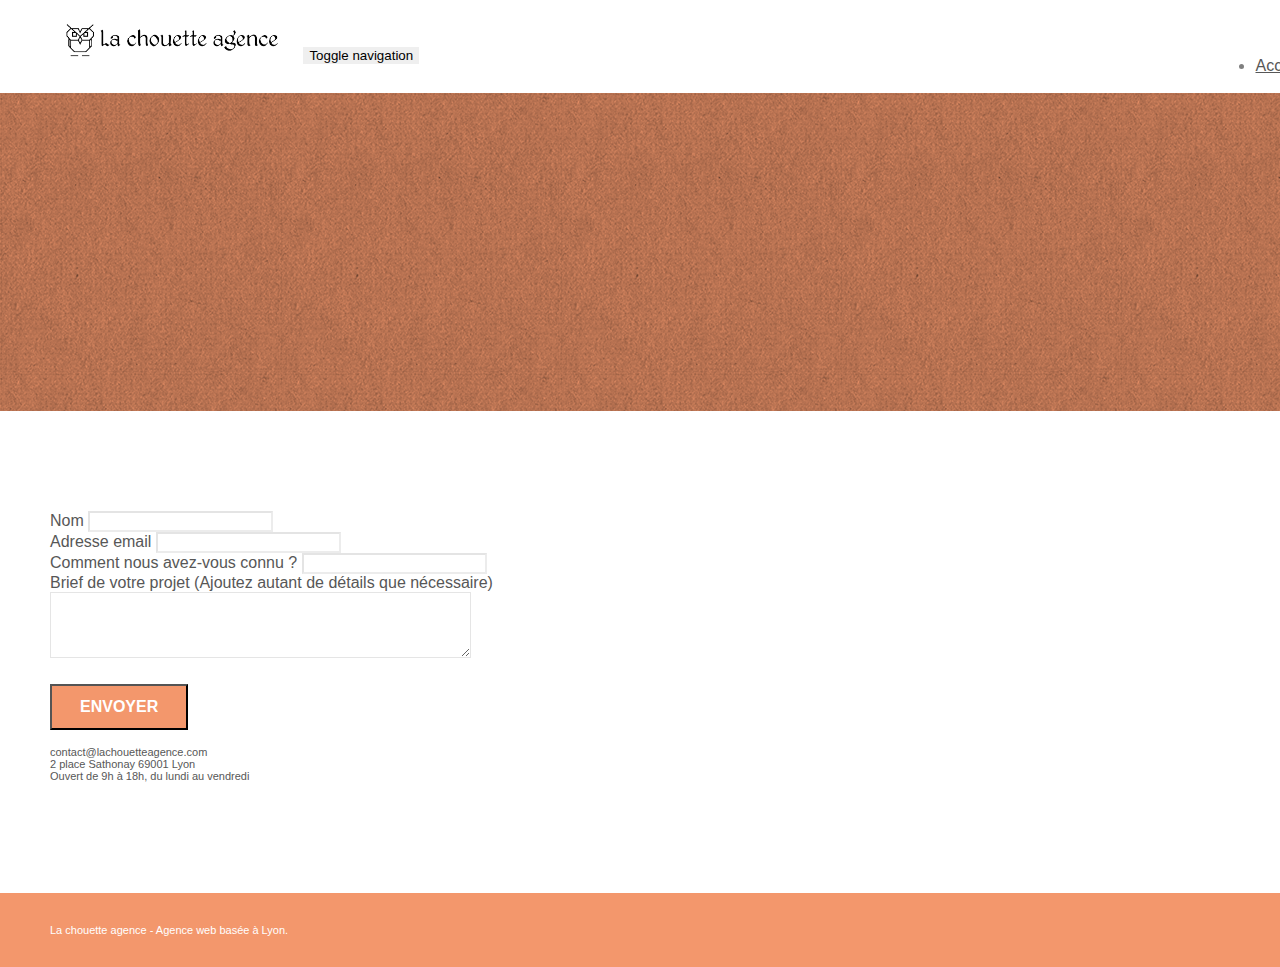
==== Contact.html @ 137f2794 "modif page 2 et index" ====
<!doctype html>
<html lang="Default">
	<head>
		<meta charset="utf-8">
		<meta name="keywords" content="">
		<meta name="description" content="">
		<meta name="viewport" content="width=device-width, initial-scale=1.0, viewport-fit=cover">
		<link rel="shortcut icon" type="image/png" href="favicon.jpg">
		
		<link rel="stylesheet" type="text/css" href="./css/bootstrap.min.css">
		<link rel="stylesheet" type="text/css" href="style.css">
		<link rel="stylesheet" type="text/css" href="./css/font-awesome.min.css">
		<link rel="stylesheet" type="text/css" href="./css/et-line.min.css">
		
		<title>Contact</title>

	</head>

	<body>
		
		<header class="bloc bgc-white l-bloc " id="bloc-0">
			<div class="container bloc-sm">
				<nav class="navbar row">
					<div class="navbar-header">
						<a class="navbar-brand" href="index.html"><img src="img/la-chouette-agence.png" alt="atlanta web design logo" height="40" /></a>
						<button id="nav-toggle" type="button" class="ui-navbar-toggle navbar-toggle" data-toggle="collapse" data-target=".navbar-1">
							<span class="sr-only">Toggle navigation</span><span class="icon-bar"></span><span class="icon-bar"></span><span class="icon-bar"></span>
						</button>
					</div>
					<div class="collapse navbar-collapse navbar-1 special-dropdown-nav">
						<ul class="site-navigation nav navbar-nav">
							<li>
								<a href="index.html">Accueil</a>
							</li>						
							<li>
								<a href="Contact.html">Contact &gt;</a>
							</li>
						</ul>
					</div>
				</nav>
			</div>
		</header>

		<main class="page-container">	
			
			<div class="bloc bg-dots-bg bg-repeat bgc-atomic-tangerine d-bloc bloc-bg-texture texture-paper" id="bloc-6">
				<div class="container bloc-lg">
					<div class="row">
						<div class="col-sm-12">
							<h1 class="text-center hero-bloc-text tc-white">
								Parlons web design !
							</h1>
							<p class="text-center mg-lg tc-white tight-width-whitespace">
								Nous sommes ravis que vous souhaitiez collaborer avec notre agence.<br>
								Parlez-nous de votre projet en complétant le formulaire ci-dessous.
							</p>
						</div>
					</div>
				</div>
			</div>
			
			<div class="bloc bgc-white l-bloc" id="bloc-7">
				<div class="container bloc-lg">
					<div class="row">
						<div class="col-sm-6">
							<form id="form_1" novalidate success-msg="Your message has been sent." fail-msg="Sorry it seems that our mail server is not responding, Sorry for the inconvenience!">
								<div class="form-group">
									<label>
										Nom
									</label>
									<input id="name" class="form-control" required />
								</div>
								<div class="form-group">
									<label>
										Adresse email
									</label>
									<input id="email" class="form-control" type="email" required />
								</div>
								<div class="form-group">
									<label>
										Comment nous avez-vous connu ?
									</label>
									<input class="form-control" type="email" required id="input_504" />
								</div>
								<div class="form-group">
									<label>
										Brief de votre projet (Ajoutez autant de détails que nécessaire)<br>
									</label><textarea id="message" class="form-control" rows="4" cols="50" required></textarea>
								</div> 
								<button class="bloc-button btn btn-lg btn-block cta-hero btn-atomic-tangerine" type="submit">
									Envoyer
								</button>
							</form>
						</div>
						<div class="col-sm-6">
							<p>
								contact@lachouetteagence.com<br>2 place Sathonay 69001 Lyon<br>Ouvert de 9h à 18h, du lundi au vendredi<br>
							</p>
						</div>
					</div>
				</div>
			</div>
			
			<a class="bloc-button btn btn-d scrollToTop" onclick="scrollToTarget('1')"><span class="fa fa-chevron-up"></span></a>

		</main>

		<footer class="bloc bgc-atomic-tangerine d-bloc" id="bloc-8">
			<div class="container bloc-sm">
				<div class="row">
					<div class="col-sm-12">
						<p class="text-center white">
							La chouette agence - Agence web basée à Lyon.<br>
						</p>
						<div class="row row-no-gutters social">
							<div class="col-sm-3">
								<div class="text-center">
									<a class="social" href="index.html"><span class="fa fa-twitter icon-md"></span></a>
								</div>
							</div>
							<div class="col-sm-3">
								<div class="text-center">
									<a class="social" href="index.html"><span class="fa fa-facebook icon-md"></span></a>
								</div>
							</div>
							<div class="col-sm-3">
								<div class="text-center">
									<a class="social" href="index.html"><span class="fa fa-dribbble icon-md"></span></a>
								</div>
							</div>
							<div class="col-sm-3">
								<div class="text-center">
									<a class="social" href="index.html"><span class="fa fa-instagram icon-md"></span></a>
								</div>
							</div>
						</div>
					</div>
				</div>
			</div>
		</footer>

	</body>

	<script src="./js/jquery-2.1.0.min.js"></script>
	<script src="./js/bootstrap.min.js"></script>
	<script src="./js/blocs.min.js"></script>
	<script src="./js/jqBootstrapValidation.js"></script>
	<script src="./js/formHandler.js"></script>

</html>
---- style.css ----
body {
    margin: 0;
    padding: 0;
    background:#FFF;
    overflow-x: hidden;
    -webkit-font-smoothing: antialiased;
    -moz-osx-font-smoothing: grayscale;
}

a,button {
    transition: all .3s ease-in-out;
    outline: none!important;
}

a:hover {
    text-decoration: none;
    cursor: pointer;
}

.bloc {
    width: 100%;
    clear: both;
    background: 50% 50% no-repeat;
    padding: 0 50px;
    -webkit-background-size: cover;
    -moz-background-size: cover;
    -o-background-size: cover;
    background-size: cover;
    position: relative;
}

.bloc .container {
    padding-left: 0;
    padding-right: 0;
}

.bloc-lg {
    padding: 100px 50px;
}

.bloc-md {
    padding: 50px;
}

.bloc-sm {
    padding: 20px 50px;
}

.bg-center,
.bg-l-edge,
.bg-r-edge,
.bg-t-edge,
.bg-b-edge,
.bg-tl-edge,
.bg-bl-edge,
.bg-tr-edge,
.bg-br-edge,
.bg-repeat {
    -webkit-background-size: auto!important;
    -moz-background-size: auto!important;
    -o-background-size: auto!important;
    background-size: auto!important;
}

.bg-repeat {
    background: repeat;
}

.bg-t-edge {
    background: top no-repeat;
}

.bloc-bg-texture::before {
    content: "";
    background-size: 2px 2px;
    position: absolute;
    top: 0;
    bottom: 0;
    left: 0;
    right: 0;
}

.texture-paper::before {
    background: url("img/texture-paper.png");
    background-size: 280px 280px;
}

.b-parallax {
    background-attachment: fixed;
}

.d-bloc {
    color: rgba(255, 255, 255, .7);
}

.d-bloc button:hover {
    color: rgba(255, 255, 255, .9);
}

.d-bloc .icon-round,
.d-bloc .icon-square,
.d-bloc .icon-rounded,
.d-bloc .icon-semi-rounded-a,
.d-bloc .icon-semi-rounded-b {
    border-color: rgba(255, 255, 255, .9);
}

.d-bloc .divider-h span {
    border-color: rgba(255, 255, 255, .2);
}

.d-bloc .a-btn,
.d-bloc .navbar a,
.d-bloc .navbar-brand,
.d-bloc a .icon-sm,
.d-bloc a .icon-md,
.d-bloc a .icon-lg,
.d-bloc a .icon-xl,
.d-bloc h1 a,
.d-bloc h2 a,
.d-bloc h3 a,
.d-bloc p a {
    color: rgba(255, 255, 255, .6);
}

.d-bloc .a-btn:hover,
.d-bloc .navbar a:hover,
.d-bloc .navbar-brand:hover,
.d-bloc a:hover .icon-sm,
.d-bloc a:hover .icon-md,
.d-bloc a:hover .icon-lg,
.d-bloc a:hover .icon-xl,
.d-bloc h1 a:hover,
.d-bloc h2 a:hover,
.d-bloc h3 a:hover,
.d-bloc p a:hover {
    color: rgba(255, 255, 255, 1);
}

.d-bloc .navbar-toggle .icon-bar {
    background: rgba(255, 255, 255, 1);
}

.d-bloc .btn-wire,
.d-bloc .btn-wire:hover {
    color: rgba(255, 255, 255, 1);
    border-color: rgba(255, 255, 255, 1);
}

.d-bloc .panel {
    color: rgba(0, 0, 0, .5);
}

.d-bloc .panel button:hover {
    color: rgba(0, 0, 0, .7);
}

.d-bloc .panel icon {
    border-color: rgba(0, 0, 0, .7);
}

.d-bloc .panel .divider-h span {
    border-color: rgba(0, 0, 0, .1);
}

.d-bloc .panel .a-btn {
    color: rgba(0, 0, 0, .6);
}

.d-bloc .panel .a-btn:hover {
    color: rgba(0, 0, 0, 1);
}

.d-bloc .panel .btn-wire,
.d-bloc .panel .btn-wire:hover {
    color: rgba(0, 0, 0, .7);
    border-color: rgba(0, 0, 0, .3);
}

.d-bloc .panel,
.l-bloc {
    color: rgba(0, 0, 0, .5);
}

.d-bloc .panel button:hover,
.l-bloc button:hover {
    color: rgba(0, 0, 0, .7);
}

.l-bloc .icon-round,
.l-bloc .icon-square,
.l-bloc .icon-rounded,
.l-bloc .icon-semi-rounded-a,
.l-bloc .icon-semi-rounded-b {
    border-color: rgba(0, 0, 0, .7);
}

.d-bloc .panel .divider-h span,
.l-bloc .divider-h span {
    border-color: rgba(0, 0, 0, .1);
}

.d-bloc .panel .a-btn,
.l-bloc .a-btn,
.l-bloc .navbar a,
.l-bloc .navbar-brand,
.l-bloc a .icon-sm,
.l-bloc a .icon-md,
.l-bloc a .icon-lg,
.l-bloc a .icon-xl,
.l-bloc h1 a,
.l-bloc h2 a,
.l-bloc h3 a,
.l-bloc p a {
    color: rgba(0, 0, 0, .6);
}

.d-bloc .panel .a-btn:hover,
.l-bloc .a-btn:hover,
.l-bloc .navbar a:hover,
.l-bloc .navbar-brand:hover,
.l-bloc a:hover .icon-sm,
.l-bloc a:hover .icon-md,
.l-bloc a:hover .icon-lg,
.l-bloc a:hover .icon-xl,
.l-bloc h1 a:hover,
.l-bloc h2 a:hover,
.l-bloc h3 a:hover,
.l-bloc p a:hover {
    color: rgba(0, 0, 0, 1);
}

.l-bloc .navbar-toggle .icon-bar {
    color: rgba(0, 0, 0, .6);
}

.d-bloc .panel .btn-wire,
.d-bloc .panel .btn-wire:hover,
.l-bloc .btn-wire,
.l-bloc .btn-wire:hover {
    color: rgba(0, 0, 0, .7);
    border-color: rgba(0, 0, 0, .3);
}

.voffset {
    margin-top: 30px;
}

.voffset-lg {
    margin-top: 80px;
}

.row-no-gutters {
    margin-right: 0;
    margin-left: 0;
}

.row.row-no-gutters > [class^="col-"],
.row.row-no-gutters > [class*=" col-"] {
    padding-right: 0;
    padding-left: 0;
}

#bloc-1-hero h1 {
    font-size: 32px;
    color: #333333!important;
}

.navbar {
    margin-bottom: 0;
    z-index: 1;
}

.navbar-brand {
    height: auto;
    padding: 3px 15px;
    font-size: 25px;
    font-weight: normal;
    font-weight: 600;
    line-height: 44px;
}

.navbar-brand img {
    max-height: 200px;
    margin: 0 5px 0 0;
    display: inline;
}

.navbar-brand img[src$=svg] {
    min-width: 100px;
}

.nav-center .navbar-brand img {
    margin: 0;
}

.navbar .nav {
    padding-top: 2px;
    margin-right: -16px;
    float: right;
    z-index: 1;
}

.nav > li {
    float: left;
    margin-top: 4px;
    font-size: 16px;
}

.navbar-nav .open .dropdown-menu > li > a {
    text-align: inherit;
}

.nav > li a:hover,
.nav > li a:focus {
    background: transparent;
}

.navbar-toggle {
    margin: 10px 10px 0 0;
    border: 0px;
}

.navbar-toggle:hover {
    background: transparent!important;
}

.navbar-toggle .icon-bar {
    background-color: rgba(0, 0, 0, .5);
    width: 26px;
}

.nav-invert .navbar .nav {
    float: left;
}

.nav-invert .navbar-header,
.nav-invert .navbar-brand {
    float: right;
    position: relative;
    z-index: 2;
}

@media (min-width: 768px) {
    .site-navigation {
        position: absolute;
        top: 50%;
        right: 20px;
        transform: translate(0, -50%);
        -webkit-transform: translateY(-50%);
    }
    .nav > li .dropdown-menu a,
    .nav > li .dropdown-menu a:hover {
        color: #484848;
    }
    .nav-invert .site-navigation {
        left: 0;
        right: 0;
    }
    .nav-center {
        text-align: center;
    }
    .nav-center .navbar-header {
        width: 100%;
    }
    .nav-center .navbar-header,
    .nav-center .navbar-brand,
    .nav-center .nav > li {
        float: none;
        display: inline-block;
    }
    .nav-center .site-navigation {
        position: relative;
        width: 100%;
        right: 0;
        margin-right: 0px;
        margin-top: 20px;
    }
    .nav-center.mini-nav .navbar-toggle {
        float: none;
        margin: 10px auto 0;
    }
}

.nav > li > .dropdown a {
    background: none!important;
    display: block;
    padding: 14px 15px;
}

nav .caret {
    margin: 0 5px;
}

.dropdown-menu .dropdown-menu {
    top: -8px;
    left: 100%;
}

.dropdown-menu .dropmenu-flow-right {
    top: 100%;
    left: 0;
    margin-left: -1px;
    border-top-left-radius: 0;
    border-top-right-radius: 0;
}

.dropdown-menu .dropdown span {
    border: 4px solid black;
    border-top-color: transparent;
    border-right-color: transparent;
    border-bottom-color: transparent;
    margin: 6px -5px 0 0!important;
    float: right;
}

.mg-md {
    margin-top: 10px;
    margin-bottom: 20px;
}

.mg-lg {
    margin-top: 10px;
    margin-bottom: 40px;
}

.btn {
    margin: 0 5px 5px 0;
}

.btn.pull-right {
    margin: 0 0 5px 5px;
}

.btn-d,
.btn-d:hover,
.btn-d:focus {
    color: #FFF;
    background: rgba(0, 0, 0, .3);
}

button {
    outline: none!important;
}

.btn-rd {
    border-radius: 40px;
}

.btn-clean {
    border: 1px solid rgba(0, 0, 0, .08);
    border-bottom-color: rgba(0, 0, 0, .1);
    text-shadow: 0 1px 0 rgba(0, 0, 1, .1);
    box-shadow: 0 1px 3px rgba(0, 0, 1, .25), inset 0 1px 0 0 rgba(255, 255, 255, .15);
}

.icon-md {
    font-size: 30px!important;
}

.icon-lg {
    font-size: 60px!important;
}

.sm-shadow {
    text-shadow: 0 1px 2px rgba(0, 0, 0, .3);
}

.panel-sq,
.panel-sq .panel-heading,
.panel-sq .panel-footer {
    border-radius: 0;
}

.panel-rd {
    border-radius: 30px;
}

.panel-rd .panel-heading {
    border-radius: 29px 29px 0 0;
}

.panel-rd .panel-footer {
    border-radius: 0 0 29px 29px;
}

.form-control {
    border-color: rgba(0, 0, 0, .1);
    box-shadow: none;
}

.scrollToTop {
    width: 40px;
    height: 40px;
    position: fixed;
    bottom: 20px;
    right: 20px;
    opacity: 0;
    z-index: 500;
    transition: all .3s ease-in-out;
}

.scrollToTop span {
    margin-top: 6px;
}

.showScrollTop {
    font-size: 14px;
    opacity: 1;
}

a[data-lightbox] {
    position: relative;
    display: block;
    text-align: center;
}

a[data-lightbox]:hover::before {
    content: "+";
    font-family: "HelveticaNeue-Light", "Helvetica Neue Light", "Helvetica Neue", Helvetica, Arial;
    font-size: 32px;
    width: 50px;
    height: 50px;
    margin-left: -25px;
    border-radius: 50%;
    background: rgba(0, 0, 0, .6);
    color: #FFF;
    font-weight: 100;
    z-index: 1;
    position: absolute;
    top: 50%;
    transform: translateY(-50%);
    -webkit-transform: translateY(-50%);
}

a[data-lightbox]:hover img {
    opacity: 0.6;
    -webkit-animation-fill-mode: none;
    animation-fill-mode: none;
}

#lightbox-modal {
    display: flex;
    align-items: center;
}

#lightbox-modal .modal-dialog {
    width: 90%;
    max-width: 900px;
    margin: 0 auto 0;
}

#lightbox-modal .modal-dialog img {
    max-height: 90vh;
    margin: 0 auto;
}

.lightbox-caption {
    padding: 20px;
    color: #FFF;
    background: rgba(0, 0, 0, .5);
    position: absolute;
    left: 15px;
    right: 15px;
    bottom: 5px;
}

.close-lightbox {
    color: #FFF;
    font-size: 30px;
    position: absolute;
    top: 20px;
    right: 20px;
    z-index: 20;
    background: rgba(0, 0, 0, .5);
    border: none;
    line-height: 30px;
    padding: 0 9px 5px;
    opacity: 0.3;
}

.close-lightbox:hover,
.next-lightbox:hover,
.prev-lightbox:hover {
    opacity: 1.0;
    color: #FFF;
}

.next-lightbox,
.prev-lightbox {
    font-size: 20px;
    color: rgba(255, 255, 255, .9);
    background: rgba(0, 0, 0, .5);
    transition: all .2s ease-in-out;
    position: absolute;
    top: 45%;
    z-index: 1;
    opacity: 0.4;
}

.next-lightbox {
    padding: 6px 8px 1px 13px;
    right: 25px;
}

.prev-lightbox {
    padding: 6px 13px 1px 10px;
    left: 25px;
}

.snapshot-lb .modal-body {
    padding-bottom: 45px;
}

.snapshot-lb .lightbox-caption {
    padding: 0;
    color: rgba(0, 0, 0, .5);
    background: none;
}

h1,
h2,
h3,
p,
label,
.btn,
a {
    font-family: "helvetica";
    font-weight: 400;
    color: #575757!important;
}

.container {
    max-width: 1000px;
}

.hero-bloc-text {
    font-size: 38px;
}

.hero-bloc-text-sub {
    font-size: 36px;
}

.statement-bloc-text {
    line-height: 26px;
    font-style: italic;
    font-size: 20px;
    text-align: center;
    font-weight: lighter;
    max-width: 520px;
    margin: auto auto auto auto;
}

p {
    font-size: 11px;
}

.tight-width-whitespace {
    max-width: 600px;
    margin: auto auto auto auto;
}

.cta-hero {
    margin-top: 22px;
    color: #FFFFFF!important;
    text-transform: uppercase;
    padding: 12px 28px 12px 28px;
    font-size: 16px;
    font-weight: 700;
}

.social {
    max-width: 400px;
    margin: auto auto auto auto;
}

h2 {
    font-size: 22px;
    line-height: 1.4em;
}

h3 {
    font-size: 15px;
    text-transform: uppercase;
    font-weight: 700;
    color: #333333!important;
}

.med-width-whitespace {
    max-width: 800px;
    margin: auto auto auto auto;
    box-shadow: 0px 0px 0px #000000;
}

.icons {
    margin-bottom: 14px;
    margin-top: 24px;
}

.white {
    color: #FFFFFF!important;
}

.portfolio-thumb {
    margin-bottom: 24px;
}

.portfolio-row {
    margin-bottom: 44px;
    margin-top: 50px;
}

.avatar {
    box-shadow: 0px 4px 9px rgba(0, 0, 0, 0.3);
}

.black-background {
    background-color: rgba(165, 147, 99, 0.7);
    padding: 40px 40px 40px 40px;
}

.bold-link {
    font-weight: 900;
    text-decoration: underline!important;
}

.bgc-white {
    background-color: #FFFFFF;
}

.bgc-dark-slate-blue {
    background-color: #364577;
}

.bgc-atomic-tangerine {
    background-color: #F3976C;
}

.tc-white {
    color: #F3976C!important;
}

.btn-atomic-tangerine {
    background: #F3976C;
    color: #FFFFFF!important;
}

.btn-atomic-tangerine:hover {
    background: #c27956!important;
    color: #FFFFFF!important;
}

.ltc-white {
    color: #FFFFFF!important;
}

.ltc-white:hover {
    color: #cccccc!important;
}

.ltc-atomic-tangerine {
    color: #F3976C!important;
}

.ltc-atomic-tangerine:hover {
    color: #c27956!important;
}

.icon-dark-slate-blue {
    color: #364577!important;
    border-color: #364577!important;
}

.bg-dots-bg {
    background-image: url("img/dots-bg.png");
}

.bg-lines-h2-bg {
    background-image: url("img/lines-h2-bg.png");
}

.bg-banniere {
    background-image: url("img/la-chouette-agence-banniere-compressor.jpg");
}

.bg-presentation {
    background-image: url("img/image-de-presentation-compressor.jpg");
}

@media (max-width: 1024px) {
    .bloc {
        padding-left: 20px;
        padding-right: 20px;
    }
    .bloc.full-width-bloc,
    .bloc-tile-2.full-width-bloc .container,
    .bloc-tile-3.full-width-bloc .container,
    .bloc-tile-4.full-width-bloc .container {
        padding-left: 0;
        padding-right: 0;
    }
}

@media (max-width: 992px) and (min-width: 768px) {
    .navbar .nav {
        max-width: 80%
    }
    .nav-center.navbar .nav {
        max-width: 100%
    }
}

@media only screen and (min-device-width: 768px) and (max-device-width: 1024px) and (orientation: landscape) {
    .b-parallax {
        background-attachment: scroll;
    }
}

@media only screen and (min-device-width: 1024px) and (max-device-width: 1366px) and (-webkit-min-device-pixel-ratio: 1.5) {
    .b-parallax {
        background-attachment: scroll;
    }
}

@media (max-width: 991px) {
    .container {
        width: 100%;
    }
    .b-parallax {
        background-attachment: scroll;
    }
    .page-container,
    #hero-bloc {
        overflow-x: hidden;
        position: relative;
    }
    .bloc {
        padding-left: constant(safe-area-inset-left);
        padding-right: constant(safe-area-inset-right);
    }
    .bloc-group,
    .bloc-group .bloc {
        display: block;
        width: 100%;
    }
    .bloc-fill-screen .fill-bloc-top-edge,
    .bloc-fill-screen .fill-bloc-bottom-edge {
        padding: 0 20px;
        padding-left: constant(safe-area-inset-left);
        padding-right: constant(safe-area-inset-right);
    }
}

@media (max-width: 767px) {
    .page-container {
        overflow-x: hidden;
        position: relative;
    }
    h1,h2,h3,p {
        padding-left: 10px!important;
        padding-right: 10px!important;
    }
    .b-parallax {
        background-attachment: scroll;
    }
    .navbar .nav {
        padding-top: 0;
        border-top: 1px solid rgba(0, 0, 0, .2);
        float: none!important;
    }
    .navbar.row {
        margin-left: 0;
        margin-right: 0;
    }
    .site-navigation {
        position: inherit;
        transform: none;
        -webkit-transform: none;
        -ms-transform: none;
    }
    .nav > li {
        margin-top: 0;
        border-bottom: 1px solid rgba(0, 0, 0, .1);
        background: rgba(0, 0, 0, .05);
        text-align: left;
        padding-left: 15px;
        width: 100%;
    }
    .nav > li:hover {
        background: rgba(0, 0, 0, .08);
    }
    .dropdown .dropdown a .caret {
        float: none;
        margin: 5px 0 0 10px!important;
        border: 4px solid black;
        border-bottom-color: transparent;
        border-right-color: transparent;
        border-left-color: transparent;
    }
    #hero-bloc .navbar .nav {
        background: rgba(0, 0, 0, .8);
    }
    #hero-bloc .navbar .nav a {
        color: rgba(255, 255, 255, .6);
    }
    .hero {
        padding: 50px 0;
    }
    .hero-nav {
        left: -1px;
        right: -1px;
    }
    .navbar-collapse {
        padding: 0;
        overflow-x: hidden;
        -webkit-box-shadow: none;
        box-shadow: none;
    }
    .navbar-brand img {
        max-height: 40px;
        width: auto;
    }
    .nav-invert .navbar-header {
        float: none;
        width: 100%;
    }
    .nav-invert .navbar-toggle {
        float: left;
        margin-left: 10px;
    }
    .bloc {
        padding-left: 0;
        padding-right: 0;
    }
    .bloc-xxl,
    .bloc-xl,
    .bloc-lg {
        padding: 40px 0;
    }
    .bloc-sm,
    .bloc-md {
        padding-left: 0;
        padding-right: 0;
    }
    .bloc-tile-2 .container,
    .bloc-tile-3 .container,
    .bloc-tile-4 .container,
    .bloc-fill-screen .fill-bloc-top-edge,
    .bloc-fill-screen .fill-bloc-bottom-edge {
        padding-left: 0;
        padding-right: 0;
    }
    .a-block {
        padding: 0 10px;
    }
    .btn-dwn {
        display: none;
    }
    .voffset {
        margin-top: 5px;
    }
    .voffset-md {
        margin-top: 20px;
    }
    .voffset-lg {
        margin-top: 30px;
    }
    form {
        padding: 5px;
    }
    .close-lightbox {
        display: inline-block;
    }
    .blocsapp-device-iphone5 {
        background-size: 216px 425px;
        padding-top: 60px;
        width: 216px;
        height: 425px;
    }
    .blocsapp-device-iphone5 img {
        width: 180px;
        height: 320px;
    }
}

@media (max-width: 400px) {
    .bloc {
        padding-left: 0;
        padding-right: 0;
    }
}

@media (max-width: 767px) {
    .bloc-mob-center-text {
        text-align: center;
    }
}
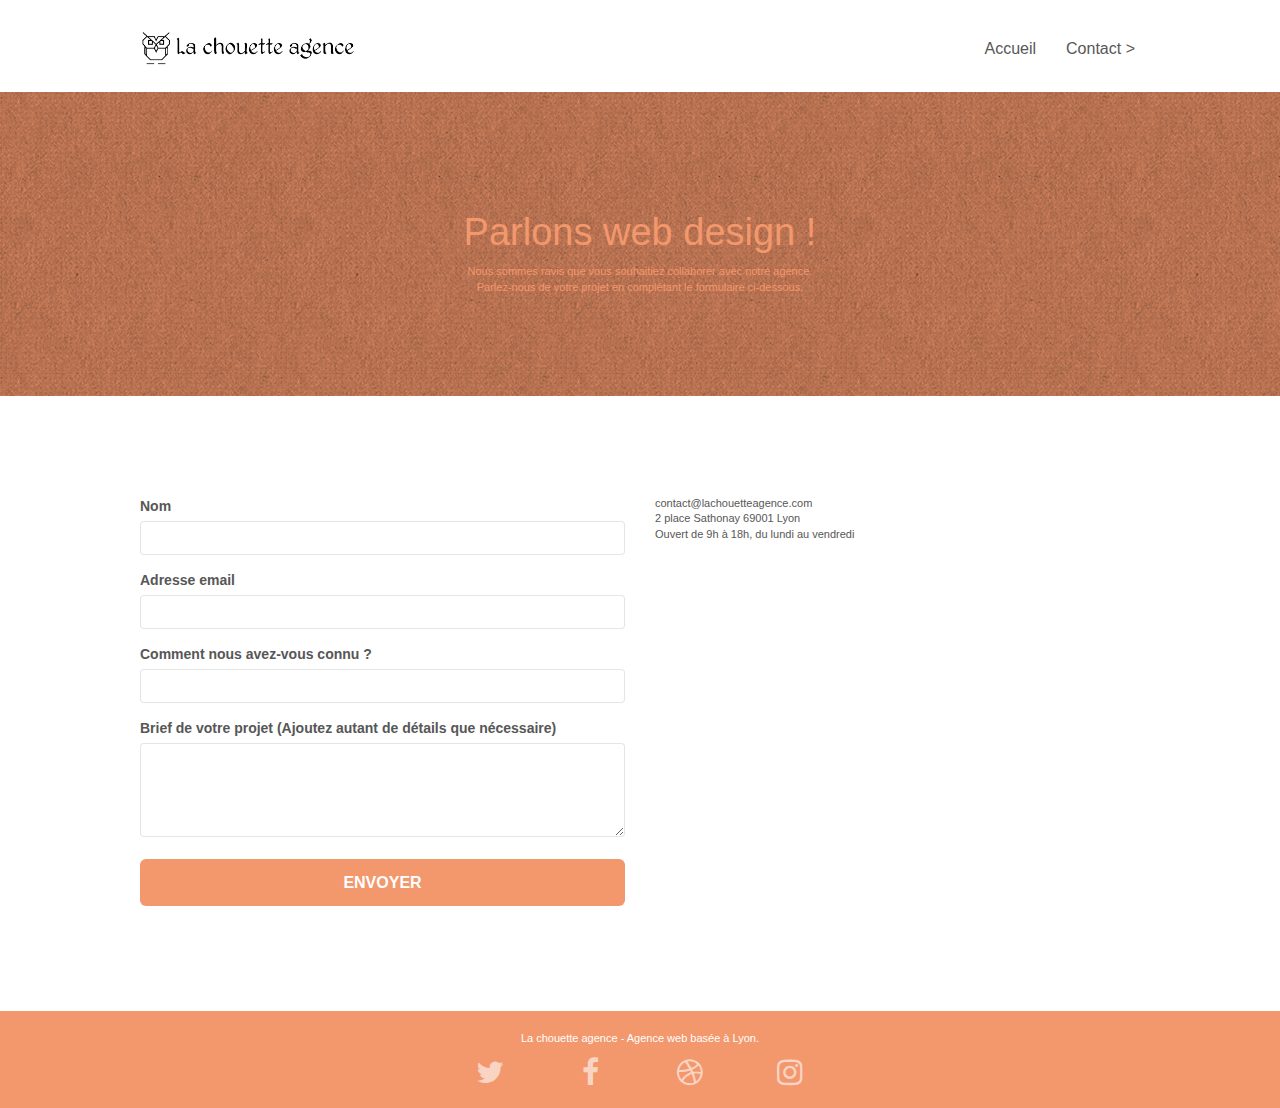
==== commit 2b6b4370: "remplacement img par text" ====
--- a/Contact.html
+++ b/Contact.html
@@ -7,10 +7,10 @@
 		<meta name="viewport" content="width=device-width, initial-scale=1.0, viewport-fit=cover">
 		<link rel="shortcut icon" type="image/png" href="favicon.jpg">
 		
-		<link rel="stylesheet" type="text/css" href="./css/bootstrap.min.css">
+		<link rel="stylesheet" type="text/css" href="./css/bootstrap.css">
 		<link rel="stylesheet" type="text/css" href="style.css">
-		<link rel="stylesheet" type="text/css" href="./css/font-awesome.min.css">
-		<link rel="stylesheet" type="text/css" href="./css/et-line.min.css">
+		<link rel="stylesheet" type="text/css" href="./css/font-awesome.css">
+		<link rel="stylesheet" type="text/css" href="./css/et-line.css">
 		
 		<title>Contact</title>
 
@@ -22,7 +22,7 @@
 			<div class="container bloc-sm">
 				<nav class="navbar row">
 					<div class="navbar-header">
-						<a class="navbar-brand" href="index.html"><img src="img/la-chouette-agence.png" alt="atlanta web design logo" height="40" /></a>
+						<a class="navbar-brand" href="index.html"><img src="img/la-chouette-agence.png" alt="lyon web design logo agence web meilleure agence" height="40" /></a>
 						<button id="nav-toggle" type="button" class="ui-navbar-toggle navbar-toggle" data-toggle="collapse" data-target=".navbar-1">
 							<span class="sr-only">Toggle navigation</span><span class="icon-bar"></span><span class="icon-bar"></span><span class="icon-bar"></span>
 						</button>
@@ -146,5 +146,6 @@
 	<script src="./js/blocs.min.js"></script>
 	<script src="./js/jqBootstrapValidation.js"></script>
 	<script src="./js/formHandler.js"></script>
+	
 
 </html>
--- a/style.css
+++ b/style.css
@@ -263,7 +263,6 @@
 
 #bloc-1-hero h1 {
     font-size: 32px;
-    color: #333333!important;
 }
 
 .navbar {
@@ -626,7 +625,6 @@
 .btn,
 a {
     font-family: "helvetica";
-    font-weight: 400;
     color: #575757!important;
 }
 
--- a/css/et-line.css
+++ b/css/et-line.css
@@ -0,0 +1,519 @@
+@font-face {
+    font-family: et-line;
+    src: url(../fonts/et-line.eot);
+    src: url(../fonts/et-line.eot?#iefix) format('embedded-opentype'), url(../fonts/et-line.woff) format('woff'), url(../fonts/et-line.ttf) format('truetype'), url(../fonts/et-line.svg#et-line) format('svg');
+    font-weight: 400;
+    font-style: normal
+}
+
+.et-icon-adjustments,
+.et-icon-alarmclock,
+.et-icon-anchor,
+.et-icon-aperture,
+.et-icon-attachment,
+.et-icon-bargraph,
+.et-icon-basket,
+.et-icon-beaker,
+.et-icon-bike,
+.et-icon-book-open,
+.et-icon-briefcase,
+.et-icon-browser,
+.et-icon-calendar,
+.et-icon-camera,
+.et-icon-caution,
+.et-icon-chat,
+.et-icon-circle-compass,
+.et-icon-clipboard,
+.et-icon-clock,
+.et-icon-cloud,
+.et-icon-compass,
+.et-icon-desktop,
+.et-icon-dial,
+.et-icon-document,
+.et-icon-documents,
+.et-icon-download,
+.et-icon-dribbble,
+.et-icon-edit,
+.et-icon-envelope,
+.et-icon-expand,
+.et-icon-facebook,
+.et-icon-flag,
+.et-icon-focus,
+.et-icon-gears,
+.et-icon-genius,
+.et-icon-gift,
+.et-icon-global,
+.et-icon-globe,
+.et-icon-googleplus,
+.et-icon-grid,
+.et-icon-happy,
+.et-icon-hazardous,
+.et-icon-heart,
+.et-icon-hotairballoon,
+.et-icon-hourglass,
+.et-icon-key,
+.et-icon-laptop,
+.et-icon-layers,
+.et-icon-lifesaver,
+.et-icon-lightbulb,
+.et-icon-linegraph,
+.et-icon-linkedin,
+.et-icon-lock,
+.et-icon-magnifying-glass,
+.et-icon-map,
+.et-icon-map-pin,
+.et-icon-megaphone,
+.et-icon-mic,
+.et-icon-mobile,
+.et-icon-newspaper,
+.et-icon-notebook,
+.et-icon-paintbrush,
+.et-icon-paperclip,
+.et-icon-pencil,
+.et-icon-phone,
+.et-icon-picture,
+.et-icon-pictures,
+.et-icon-piechart,
+.et-icon-presentation,
+.et-icon-pricetags,
+.et-icon-printer,
+.et-icon-profile-female,
+.et-icon-profile-male,
+.et-icon-puzzle,
+.et-icon-quote,
+.et-icon-recycle,
+.et-icon-refresh,
+.et-icon-ribbon,
+.et-icon-rss,
+.et-icon-sad,
+.et-icon-scissors,
+.et-icon-scope,
+.et-icon-search,
+.et-icon-shield,
+.et-icon-speedometer,
+.et-icon-strategy,
+.et-icon-streetsign,
+.et-icon-tablet,
+.et-icon-target,
+.et-icon-telescope,
+.et-icon-toolbox,
+.et-icon-tools,
+.et-icon-tools-2,
+.et-icon-trophy,
+.et-icon-tumblr,
+.et-icon-twitter,
+.et-icon-upload,
+.et-icon-video,
+.et-icon-wallet,
+.et-icon-wine {
+    font-family: et-line;
+    speak: none;
+    font-style: normal;
+    font-weight: 400;
+    font-variant: normal;
+    text-transform: none;
+    line-height: 1;
+    -webkit-font-smoothing: antialiased;
+    -moz-osx-font-smoothing: grayscale;
+    display: inline-block
+}
+
+.et-icon-mobile:before {
+    content: "\e000"
+}
+
+.et-icon-laptop:before {
+    content: "\e001"
+}
+
+.et-icon-desktop:before {
+    content: "\e002"
+}
+
+.et-icon-tablet:before {
+    content: "\e003"
+}
+
+.et-icon-phone:before {
+    content: "\e004"
+}
+
+.et-icon-document:before {
+    content: "\e005"
+}
+
+.et-icon-documents:before {
+    content: "\e006"
+}
+
+.et-icon-search:before {
+    content: "\e007"
+}
+
+.et-icon-clipboard:before {
+    content: "\e008"
+}
+
+.et-icon-newspaper:before {
+    content: "\e009"
+}
+
+.et-icon-notebook:before {
+    content: "\e00a"
+}
+
+.et-icon-book-open:before {
+    content: "\e00b"
+}
+
+.et-icon-browser:before {
+    content: "\e00c"
+}
+
+.et-icon-calendar:before {
+    content: "\e00d"
+}
+
+.et-icon-presentation:before {
+    content: "\e00e"
+}
+
+.et-icon-picture:before {
+    content: "\e00f"
+}
+
+.et-icon-pictures:before {
+    content: "\e010"
+}
+
+.et-icon-video:before {
+    content: "\e011"
+}
+
+.et-icon-camera:before {
+    content: "\e012"
+}
+
+.et-icon-printer:before {
+    content: "\e013"
+}
+
+.et-icon-toolbox:before {
+    content: "\e014"
+}
+
+.et-icon-briefcase:before {
+    content: "\e015"
+}
+
+.et-icon-wallet:before {
+    content: "\e016"
+}
+
+.et-icon-gift:before {
+    content: "\e017"
+}
+
+.et-icon-bargraph:before {
+    content: "\e018"
+}
+
+.et-icon-grid:before {
+    content: "\e019"
+}
+
+.et-icon-expand:before {
+    content: "\e01a"
+}
+
+.et-icon-focus:before {
+    content: "\e01b"
+}
+
+.et-icon-edit:before {
+    content: "\e01c"
+}
+
+.et-icon-adjustments:before {
+    content: "\e01d"
+}
+
+.et-icon-ribbon:before {
+    content: "\e01e"
+}
+
+.et-icon-hourglass:before {
+    content: "\e01f"
+}
+
+.et-icon-lock:before {
+    content: "\e020"
+}
+
+.et-icon-megaphone:before {
+    content: "\e021"
+}
+
+.et-icon-shield:before {
+    content: "\e022"
+}
+
+.et-icon-trophy:before {
+    content: "\e023"
+}
+
+.et-icon-flag:before {
+    content: "\e024"
+}
+
+.et-icon-map:before {
+    content: "\e025"
+}
+
+.et-icon-puzzle:before {
+    content: "\e026"
+}
+
+.et-icon-basket:before {
+    content: "\e027"
+}
+
+.et-icon-envelope:before {
+    content: "\e028"
+}
+
+.et-icon-streetsign:before {
+    content: "\e029"
+}
+
+.et-icon-telescope:before {
+    content: "\e02a"
+}
+
+.et-icon-gears:before {
+    content: "\e02b"
+}
+
+.et-icon-key:before {
+    content: "\e02c"
+}
+
+.et-icon-paperclip:before {
+    content: "\e02d"
+}
+
+.et-icon-attachment:before {
+    content: "\e02e"
+}
+
+.et-icon-pricetags:before {
+    content: "\e02f"
+}
+
+.et-icon-lightbulb:before {
+    content: "\e030"
+}
+
+.et-icon-layers:before {
+    content: "\e031"
+}
+
+.et-icon-pencil:before {
+    content: "\e032"
+}
+
+.et-icon-tools:before {
+    content: "\e033"
+}
+
+.et-icon-tools-2:before {
+    content: "\e034"
+}
+
+.et-icon-scissors:before {
+    content: "\e035"
+}
+
+.et-icon-paintbrush:before {
+    content: "\e036"
+}
+
+.et-icon-magnifying-glass:before {
+    content: "\e037"
+}
+
+.et-icon-circle-compass:before {
+    content: "\e038"
+}
+
+.et-icon-linegraph:before {
+    content: "\e039"
+}
+
+.et-icon-mic:before {
+    content: "\e03a"
+}
+
+.et-icon-strategy:before {
+    content: "\e03b"
+}
+
+.et-icon-beaker:before {
+    content: "\e03c"
+}
+
+.et-icon-caution:before {
+    content: "\e03d"
+}
+
+.et-icon-recycle:before {
+    content: "\e03e"
+}
+
+.et-icon-anchor:before {
+    content: "\e03f"
+}
+
+.et-icon-profile-male:before {
+    content: "\e040"
+}
+
+.et-icon-profile-female:before {
+    content: "\e041"
+}
+
+.et-icon-bike:before {
+    content: "\e042"
+}
+
+.et-icon-wine:before {
+    content: "\e043"
+}
+
+.et-icon-hotairballoon:before {
+    content: "\e044"
+}
+
+.et-icon-globe:before {
+    content: "\e045"
+}
+
+.et-icon-genius:before {
+    content: "\e046"
+}
+
+.et-icon-map-pin:before {
+    content: "\e047"
+}
+
+.et-icon-dial:before {
+    content: "\e048"
+}
+
+.et-icon-chat:before {
+    content: "\e049"
+}
+
+.et-icon-heart:before {
+    content: "\e04a"
+}
+
+.et-icon-cloud:before {
+    content: "\e04b"
+}
+
+.et-icon-upload:before {
+    content: "\e04c"
+}
+
+.et-icon-download:before {
+    content: "\e04d"
+}
+
+.et-icon-target:before {
+    content: "\e04e"
+}
+
+.et-icon-hazardous:before {
+    content: "\e04f"
+}
+
+.et-icon-piechart:before {
+    content: "\e050"
+}
+
+.et-icon-speedometer:before {
+    content: "\e051"
+}
+
+.et-icon-global:before {
+    content: "\e052"
+}
+
+.et-icon-compass:before {
+    content: "\e053"
+}
+
+.et-icon-lifesaver:before {
+    content: "\e054"
+}
+
+.et-icon-clock:before {
+    content: "\e055"
+}
+
+.et-icon-aperture:before {
+    content: "\e056"
+}
+
+.et-icon-quote:before {
+    content: "\e057"
+}
+
+.et-icon-scope:before {
+    content: "\e058"
+}
+
+.et-icon-alarmclock:before {
+    content: "\e059"
+}
+
+.et-icon-refresh:before {
+    content: "\e05a"
+}
+
+.et-icon-happy:before {
+    content: "\e05b"
+}
+
+.et-icon-sad:before {
+    content: "\e05c"
+}
+
+.et-icon-facebook:before {
+    content: "\e05d"
+}
+
+.et-icon-twitter:before {
+    content: "\e05e"
+}
+
+.et-icon-googleplus:before {
+    content: "\e05f"
+}
+
+.et-icon-rss:before {
+    content: "\e060"
+}
+
+.et-icon-tumblr:before {
+    content: "\e061"
+}
+
+.et-icon-linkedin:before {
+    content: "\e062"
+}
+
+.et-icon-dribbble:before {
+    content: "\e063"
+}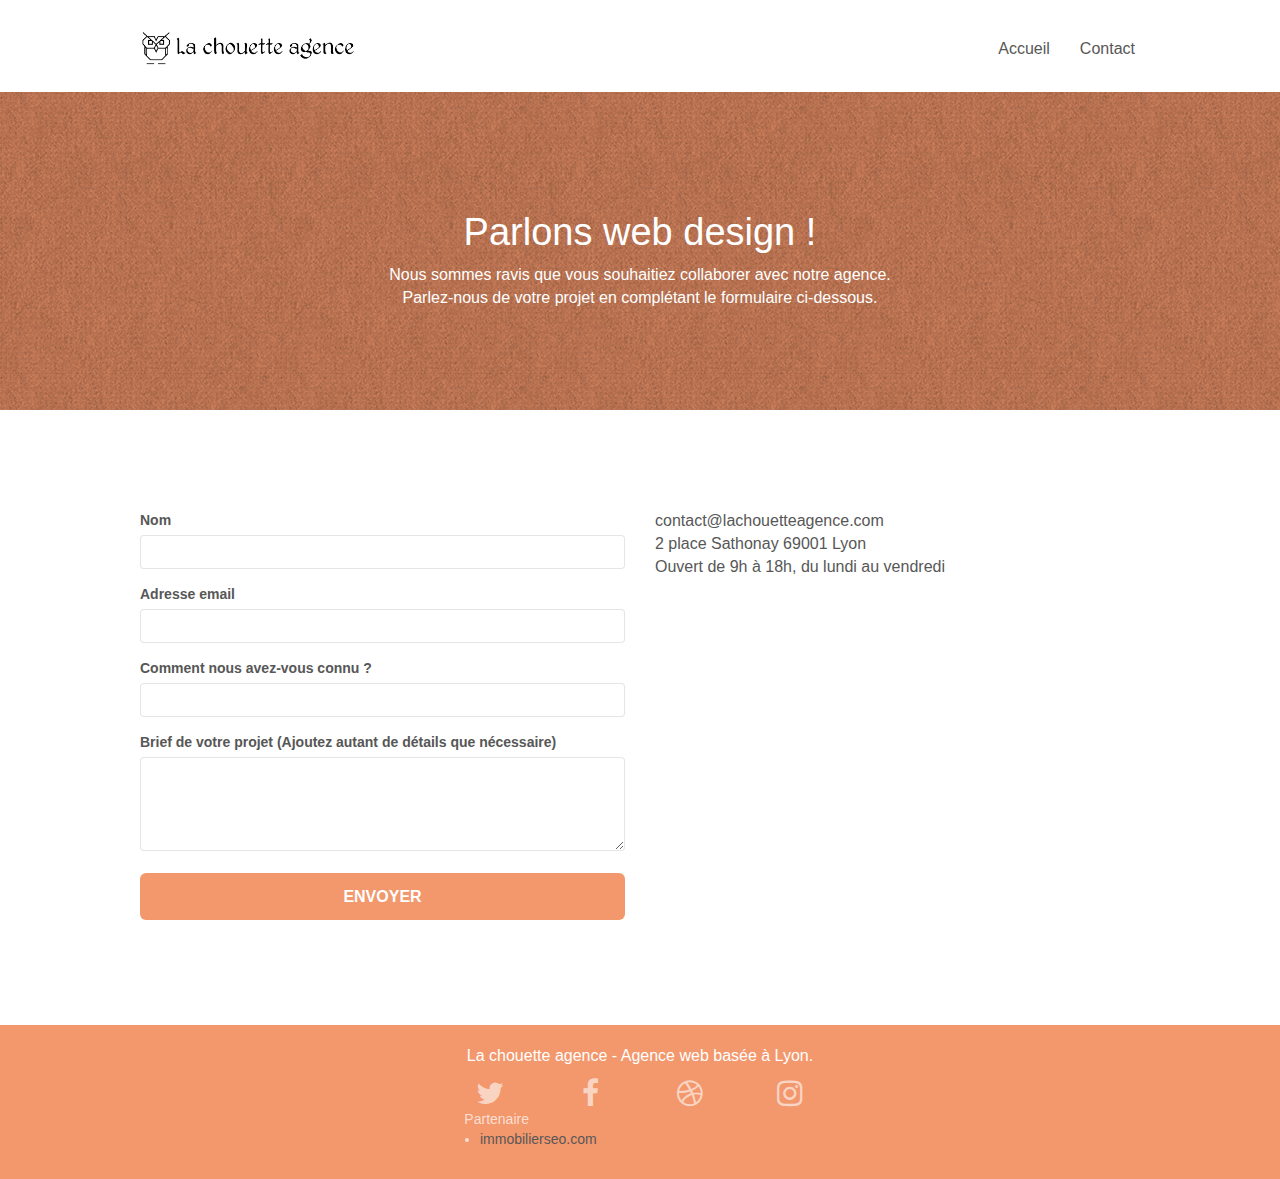
==== commit 19947291: "modif text, correction jscontact et compression images" ====
--- a/Contact.html
+++ b/Contact.html
@@ -33,7 +33,7 @@
 								<a href="index.html">Accueil</a>
 							</li>						
 							<li>
-								<a href="Contact.html">Contact &gt;</a>
+								<a href="Contact.html">Contact </a>
 							</li>
 						</ul>
 					</div>
@@ -47,10 +47,10 @@
 				<div class="container bloc-lg">
 					<div class="row">
 						<div class="col-sm-12">
-							<h1 class="text-center hero-bloc-text tc-white">
+							<h1 class="text-center hero-bloc-text white">
 								Parlons web design !
 							</h1>
-							<p class="text-center mg-lg tc-white tight-width-whitespace">
+							<p class="text-center mg-lg white tight-width-whitespace">
 								Nous sommes ravis que vous souhaitiez collaborer avec notre agence.<br>
 								Parlez-nous de votre projet en complétant le formulaire ci-dessous.
 							</p>
@@ -133,6 +133,13 @@
 									<a class="social" href="index.html"><span class="fa fa-instagram icon-md"></span></a>
 								</div>
 							</div>
+							<div class="row text-center">
+								<div class="col-sm-4 ">
+									Partenaire
+									<ul>										
+										<li><a href="immobilierseo.com">immobilierseo.com</a></li>
+									</ul>	
+							</div>
 						</div>
 					</div>
 				</div>
@@ -141,9 +148,9 @@
 
 	</body>
 
-	<script src="./js/jquery-2.1.0.min.js"></script>
-	<script src="./js/bootstrap.min.js"></script>
-	<script src="./js/blocs.min.js"></script>
+	<script src="./js/jquery-2.1.0.js"></script>
+	<script src="./js/bootstrap.js"></script>
+	<script src="./js/blocs.js"></script>
 	<script src="./js/jqBootstrapValidation.js"></script>
 	<script src="./js/formHandler.js"></script>
 	
--- a/style.css
+++ b/style.css
@@ -651,7 +651,7 @@
 }
 
 p {
-    font-size: 11px;
+    font-size: 16px;
 }
 
 .tight-width-whitespace {
@@ -679,7 +679,7 @@
 }
 
 h3 {
-    font-size: 15px;
+    font-size: 18px;
     text-transform: uppercase;
     font-weight: 700;
     color: #333333!important;
@@ -982,6 +982,14 @@
     }
 }
 
+blockquote{
+    margin-bottom: 0em;
+}
+
+article{
+    margin-bottom: 20px;
+}
+
 @media (max-width: 400px) {
     .bloc {
         padding-left: 0;
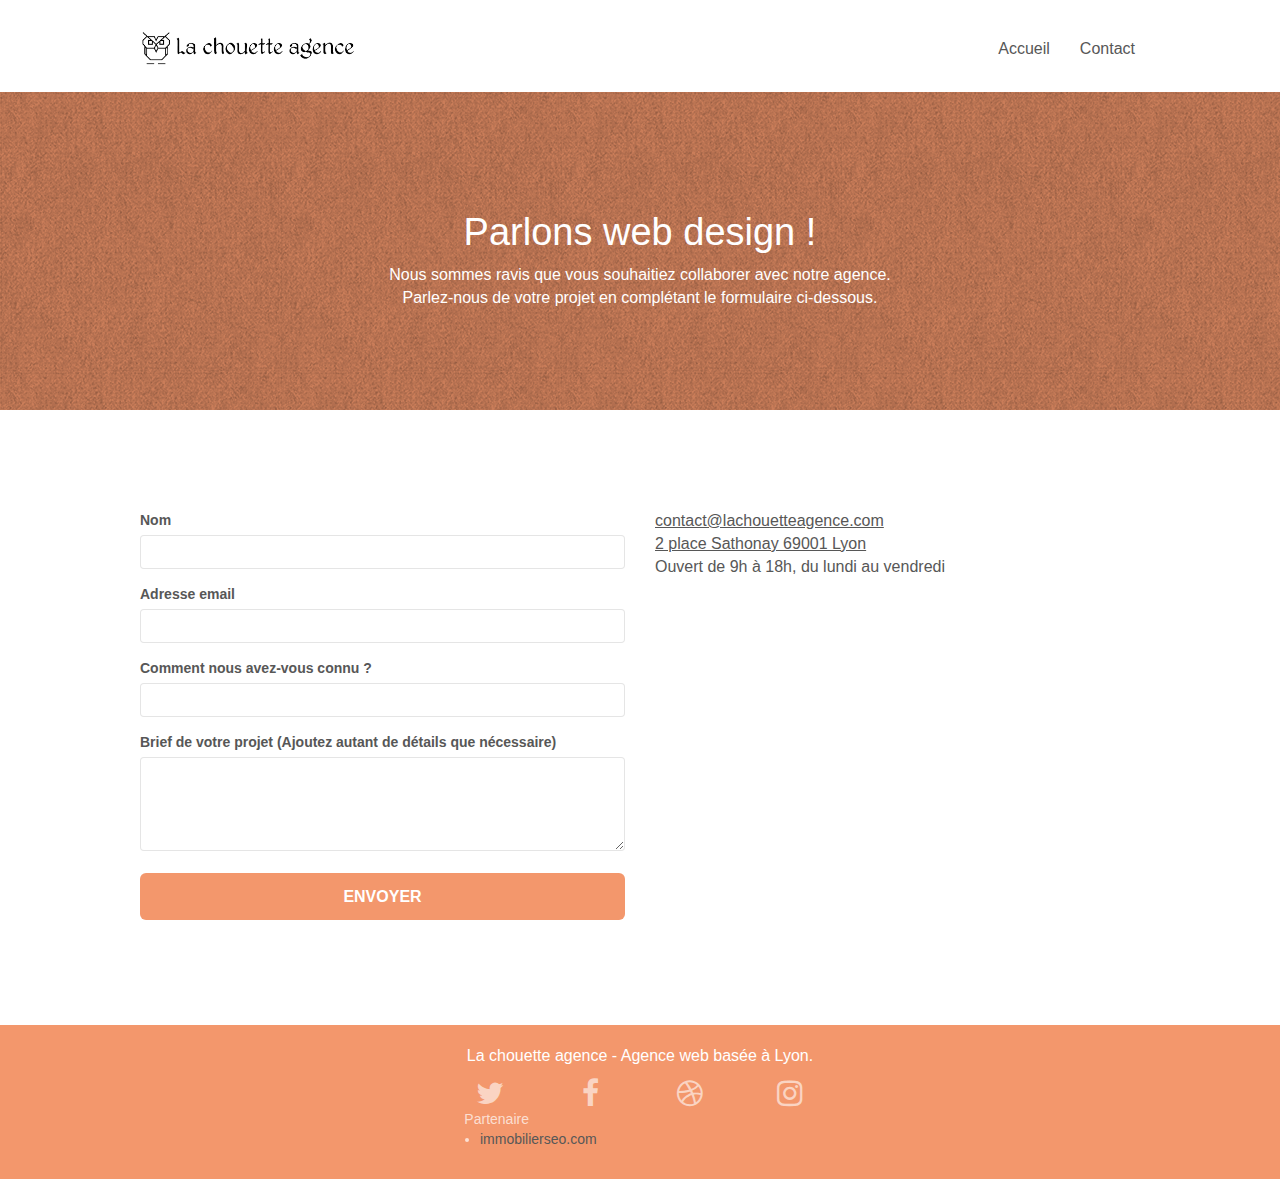
==== commit 08771f53: "modif lié à maps et localisation" ====
--- a/Contact.html
+++ b/Contact.html
@@ -94,9 +94,12 @@
 						</div>
 						<div class="col-sm-6">
 							<p>
-								contact@lachouetteagence.com<br>2 place Sathonay 69001 Lyon<br>Ouvert de 9h à 18h, du lundi au vendredi<br>
+								<a class="underline" href="contact@lachouetteagence.com" title="posez nous votre question par e-mail">contact@lachouetteagence.com</a><br>
+								<a class="underline" href="https://www.google.fr/maps/place/2+Place+Sathonay,+69001+Lyon/" target="_blank" title="situez nous sur google maps"> 2 place Sathonay 69001 Lyon</a>
+								<br>Ouvert de 9h à 18h, du lundi au vendredi<br>
 							</p>
-						</div>
+						</div>						
+						
 					</div>
 				</div>
 			</div>
@@ -153,6 +156,6 @@
 	<script src="./js/blocs.js"></script>
 	<script src="./js/jqBootstrapValidation.js"></script>
 	<script src="./js/formHandler.js"></script>
-	
+	<script src="./js/gmaps.js"></script>	
 
 </html>
--- a/style.css
+++ b/style.css
@@ -786,6 +786,18 @@
     background-image: url("img/image-de-presentation-compressor.jpg");
 }
 
+blockquote{
+    margin-bottom: 0em;
+}
+
+article{
+    margin-bottom: 20px;
+}
+
+.underline{
+    text-decoration: underline;
+}
+
 @media (max-width: 1024px) {
     .bloc {
         padding-left: 20px;
@@ -982,14 +994,6 @@
     }
 }
 
-blockquote{
-    margin-bottom: 0em;
-}
-
-article{
-    margin-bottom: 20px;
-}
-
 @media (max-width: 400px) {
     .bloc {
         padding-left: 0;
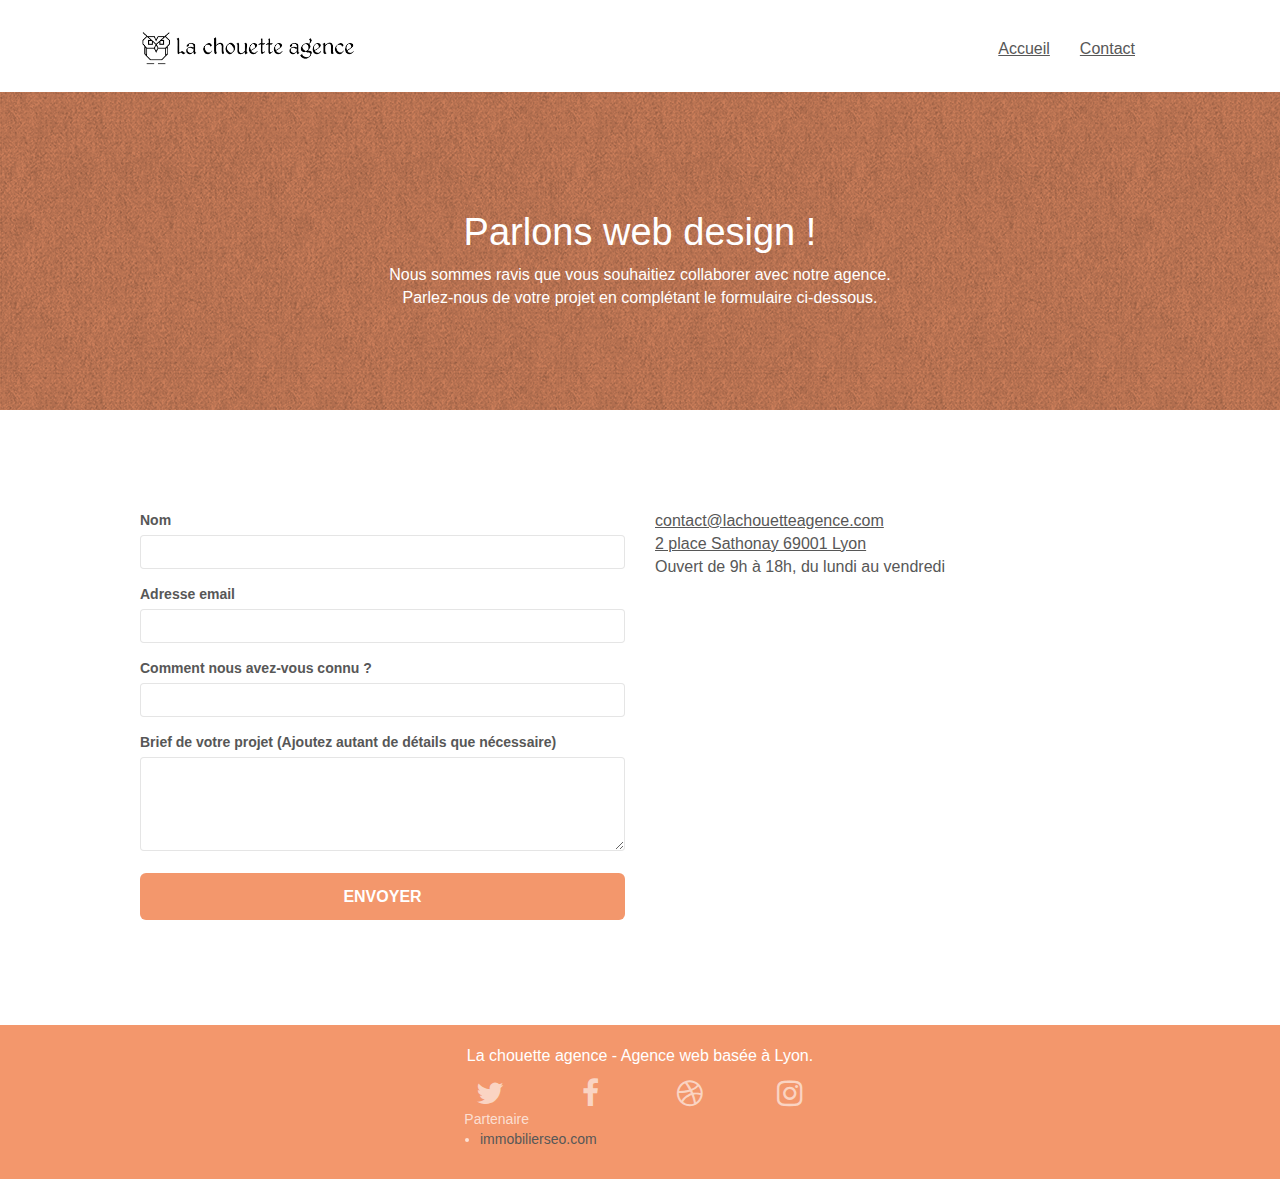
==== commit 39c29ecd: "petits corrections+test effacés" ====
--- a/Contact.html
+++ b/Contact.html
@@ -30,10 +30,10 @@
 					<div class="collapse navbar-collapse navbar-1 special-dropdown-nav">
 						<ul class="site-navigation nav navbar-nav">
 							<li>
-								<a href="index.html">Accueil</a>
+								<a href="index.html"class="underline">Accueil</a>
 							</li>						
 							<li>
-								<a href="Contact.html">Contact </a>
+								<a href="Contact.html"class="underline">Contact </a>
 							</li>
 						</ul>
 					</div>
@@ -118,22 +118,22 @@
 						<div class="row row-no-gutters social">
 							<div class="col-sm-3">
 								<div class="text-center">
-									<a class="social" href="index.html"><span class="fa fa-twitter icon-md"></span></a>
+									<a class="social" href="index.html"><span class="fa fa-twitter icon-md"title="notre twitter"></span></a>
 								</div>
 							</div>
 							<div class="col-sm-3">
 								<div class="text-center">
-									<a class="social" href="index.html"><span class="fa fa-facebook icon-md"></span></a>
+									<a class="social" href="index.html"><span class="fa fa-facebook icon-md"title="notre facebook"></span></a>
 								</div>
 							</div>
 							<div class="col-sm-3">
 								<div class="text-center">
-									<a class="social" href="index.html"><span class="fa fa-dribbble icon-md"></span></a>
+									<a class="social" href="index.html"><span class="fa fa-dribbble icon-md"title="notre dribbble"></span></a>
 								</div>
 							</div>
 							<div class="col-sm-3">
 								<div class="text-center">
-									<a class="social" href="index.html"><span class="fa fa-instagram icon-md"></span></a>
+									<a class="social" href="index.html"><span class="fa fa-instagram icon-md" title="notre instagram"></span></a>
 								</div>
 							</div>
 							<div class="row text-center">
--- a/style.css
+++ b/style.css
@@ -120,7 +120,7 @@
 .d-bloc h2 a,
 .d-bloc h3 a,
 .d-bloc p a {
-    color: rgba(255, 255, 255, .6);
+    color: rgba(255, 255, 255, 0.6);
 }
 
 .d-bloc .a-btn:hover,
@@ -504,7 +504,7 @@
 }
 
 .showScrollTop {
-    font-size: 14px;
+    font-size: 16px;
     opacity: 1;
 }
 
